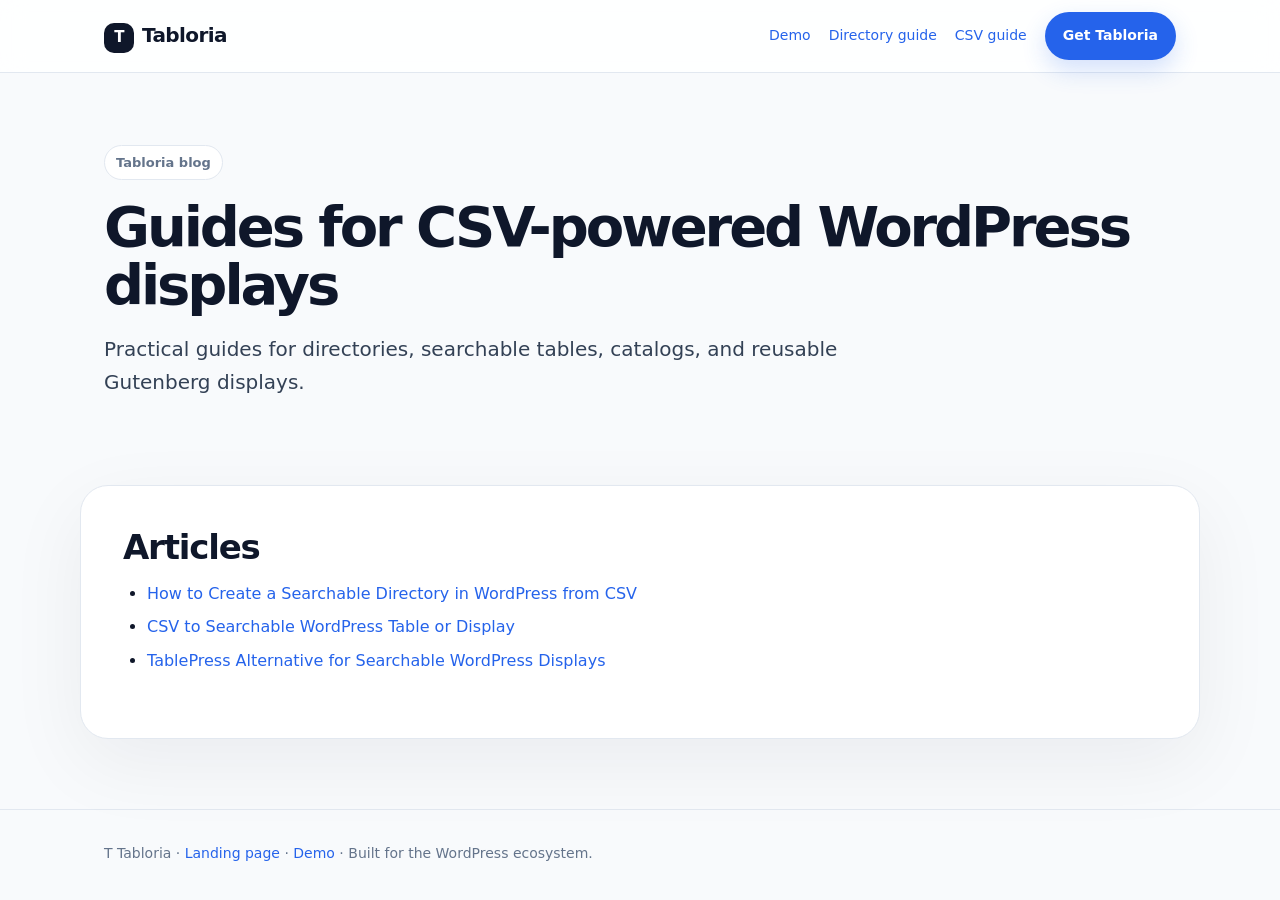
==== blog/index.html @ d9bac1d2 "blog" ====
<!doctype html><html lang="en"><head><meta charset="utf-8"><meta name="viewport" content="width=device-width, initial-scale=1"><title>Tabloria Blog</title><meta name="description" content="Guides for turning CSV and spreadsheet data into searchable WordPress displays."><style>
:root{
  --bg:#f8fafc;--panel:#ffffff;--ink:#0f172a;--muted:#64748b;--line:#e2e8f0;--soft:#f1f5f9;--brand:#2563eb;--brand-dark:#1d4ed8;--accent:#0f766e;
}
*{box-sizing:border-box}body{margin:0;font-family:Inter,ui-sans-serif,system-ui,-apple-system,BlinkMacSystemFont,"Segoe UI",sans-serif;background:var(--bg);color:var(--ink);line-height:1.65}a{color:var(--brand);text-decoration:none}a:hover{text-decoration:underline}.wrap{max-width:1120px;margin:0 auto;padding:0 24px}.site-header{border-bottom:1px solid var(--line);background:rgba(255,255,255,.86);backdrop-filter:blur(12px);position:sticky;top:0;z-index:10}.nav{height:72px;display:flex;align-items:center;justify-content:space-between;gap:24px}.brand{font-weight:800;font-size:20px;color:var(--ink);letter-spacing:-.03em}.brand-mark{display:inline-flex;align-items:center;justify-content:center;width:30px;height:30px;border-radius:10px;background:var(--ink);color:white;margin-right:8px;font-size:15px}.nav-links{display:flex;align-items:center;gap:18px;font-size:14px}.button{display:inline-flex;align-items:center;justify-content:center;border-radius:999px;background:var(--brand);color:white;font-weight:700;padding:12px 18px;box-shadow:0 10px 24px rgba(37,99,235,.20)}.button:hover{background:var(--brand-dark);text-decoration:none}.button.secondary{background:white;color:var(--ink);border:1px solid var(--line);box-shadow:none}.hero{padding:72px 0 42px}.eyebrow{display:inline-flex;padding:6px 11px;border:1px solid var(--line);background:white;border-radius:999px;color:var(--muted);font-size:13px;font-weight:700}.hero-grid{display:grid;grid-template-columns:minmax(0,1.35fr) minmax(280px,.65fr);gap:40px;align-items:start}.hero h1{font-size:56px;line-height:1.02;letter-spacing:-.055em;margin:18px 0 18px}.lede{font-size:20px;color:#334155;max-width:760px}.hero-actions{display:flex;gap:12px;flex-wrap:wrap;margin-top:28px}.toc{background:white;border:1px solid var(--line);border-radius:24px;padding:22px;box-shadow:0 24px 70px rgba(15,23,42,.08)}.toc h2{font-size:15px;margin:0 0 10px;color:var(--muted);text-transform:uppercase;letter-spacing:.08em}.toc a{display:block;color:var(--ink);padding:8px 0;border-top:1px solid var(--soft);font-size:15px}.article{display:grid;grid-template-columns:minmax(0,740px) 280px;gap:48px;align-items:start;padding:24px 0 70px}.content{background:white;border:1px solid var(--line);border-radius:28px;padding:42px;box-shadow:0 24px 80px rgba(15,23,42,.06)}.content h2{font-size:34px;line-height:1.15;letter-spacing:-.035em;margin:42px 0 14px}.content h2:first-child{margin-top:0}.content h3{font-size:22px;letter-spacing:-.02em;margin:28px 0 8px}.content p{margin:0 0 18px}.content ul,.content ol{padding-left:24px;margin:0 0 22px}.content li{margin:7px 0}.callout{border:1px solid #bfdbfe;background:#eff6ff;border-radius:22px;padding:22px;margin:30px 0}.note{border:1px solid var(--line);background:var(--soft);border-radius:22px;padding:22px;margin:30px 0}.comparison{width:100%;border-collapse:separate;border-spacing:0;margin:24px 0;border:1px solid var(--line);border-radius:18px;overflow:hidden}.comparison th,.comparison td{text-align:left;padding:14px 16px;border-bottom:1px solid var(--line);vertical-align:top}.comparison th{background:var(--soft);font-size:14px;color:#334155}.comparison tr:last-child td{border-bottom:0}.sidebar{position:sticky;top:96px}.side-card{background:white;border:1px solid var(--line);border-radius:24px;padding:22px;margin-bottom:16px}.side-card h3{margin:0 0 10px;font-size:18px}.side-card p{color:var(--muted);font-size:14px;margin:0 0 14px}.footer-cta{background:var(--ink);color:white;border-radius:32px;padding:44px;margin:20px 0 70px}.footer-cta h2{font-size:38px;line-height:1.1;letter-spacing:-.04em;margin:0 0 14px}.footer-cta p{color:#cbd5e1;max-width:700px}.site-footer{border-top:1px solid var(--line);padding:32px 0;color:var(--muted);font-size:14px}@media(max-width:900px){.hero-grid,.article{grid-template-columns:1fr}.hero h1{font-size:42px}.content{padding:28px}.nav-links{display:none}.sidebar{position:static}.footer-cta h2{font-size:30px}}</style></head><body><header class="site-header"><div class="wrap nav"><a class="brand" href="/"><span class="brand-mark">T</span>Tabloria</a><nav class="nav-links"><a href="/demo.html">Demo</a><a href="/blog/how-to-create-searchable-directory-wordpress/">Directory guide</a><a href="/blog/csv-to-searchable-table-wordpress/">CSV guide</a><a class="button" href="https://wordpress.org/plugins/tabloria-searchable-displays/">Get Tabloria</a></nav></div></header><main><section class="hero"><div class="wrap"><span class="eyebrow">Tabloria blog</span><h1>Guides for CSV-powered WordPress displays</h1><p class="lede">Practical guides for directories, searchable tables, catalogs, and reusable Gutenberg displays.</p></div></section><section class="wrap article" style="grid-template-columns:1fr"><article class="content"><h2>Articles</h2><ul><li><a href="/blog/how-to-create-searchable-directory-wordpress/">How to Create a Searchable Directory in WordPress from CSV</a></li><li><a href="/blog/csv-to-searchable-table-wordpress/">CSV to Searchable WordPress Table or Display</a></li><li><a href="/blog/tablepress-alternative-searchable-displays/">TablePress Alternative for Searchable WordPress Displays</a></li></ul></article></section></main><footer class="site-footer"><div class="wrap">T Tabloria · <a href="/">Landing page</a> · <a href="/demo.html">Demo</a> · Built for the WordPress ecosystem.</div></footer></body></html>
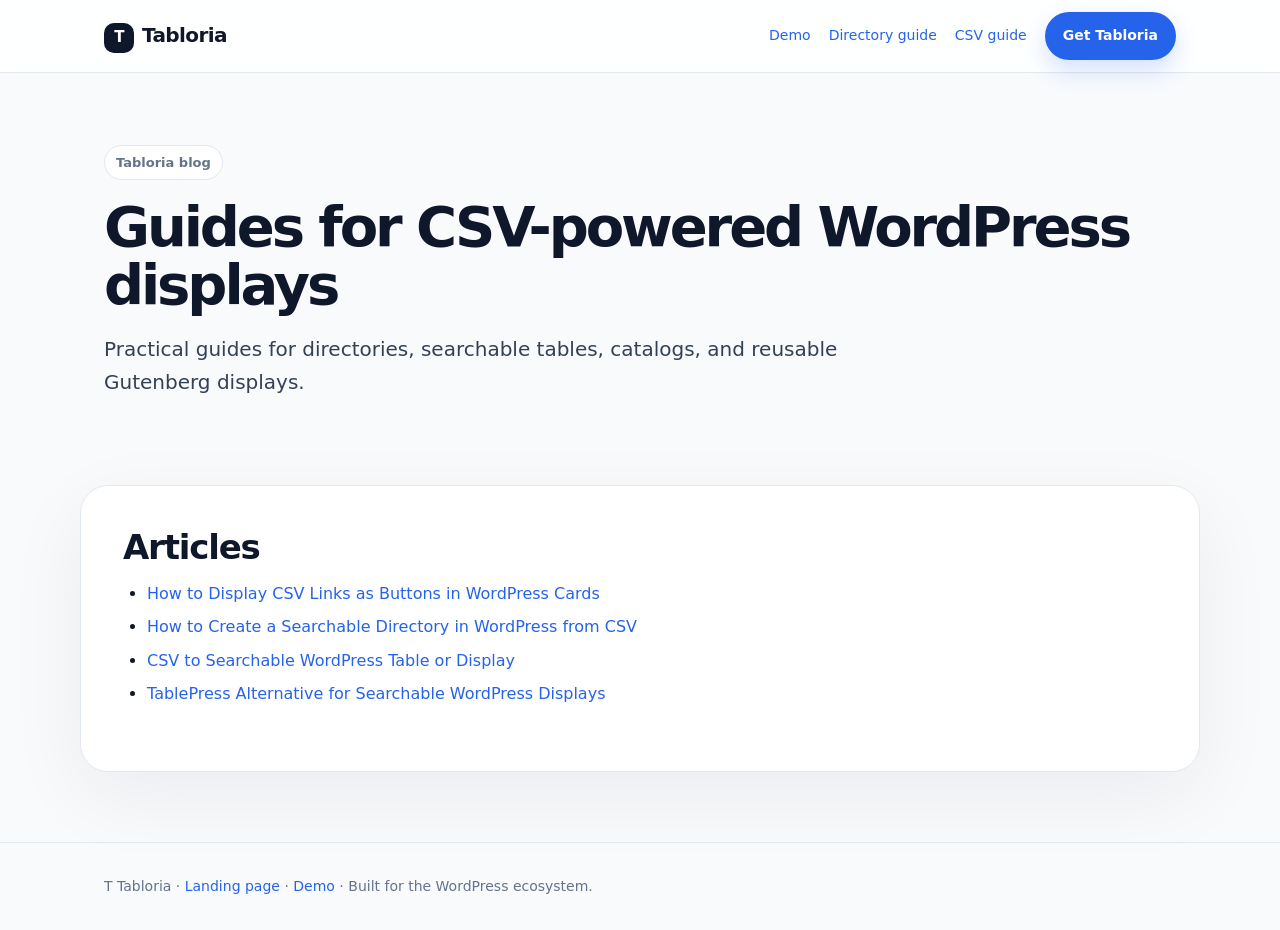
==== commit 8d9d0897: "card customization blog" ====
--- a/blog/index.html
+++ b/blog/index.html
@@ -2,4 +2,4 @@
 :root{
   --bg:#f8fafc;--panel:#ffffff;--ink:#0f172a;--muted:#64748b;--line:#e2e8f0;--soft:#f1f5f9;--brand:#2563eb;--brand-dark:#1d4ed8;--accent:#0f766e;
 }
-*{box-sizing:border-box}body{margin:0;font-family:Inter,ui-sans-serif,system-ui,-apple-system,BlinkMacSystemFont,"Segoe UI",sans-serif;background:var(--bg);color:var(--ink);line-height:1.65}a{color:var(--brand);text-decoration:none}a:hover{text-decoration:underline}.wrap{max-width:1120px;margin:0 auto;padding:0 24px}.site-header{border-bottom:1px solid var(--line);background:rgba(255,255,255,.86);backdrop-filter:blur(12px);position:sticky;top:0;z-index:10}.nav{height:72px;display:flex;align-items:center;justify-content:space-between;gap:24px}.brand{font-weight:800;font-size:20px;color:var(--ink);letter-spacing:-.03em}.brand-mark{display:inline-flex;align-items:center;justify-content:center;width:30px;height:30px;border-radius:10px;background:var(--ink);color:white;margin-right:8px;font-size:15px}.nav-links{display:flex;align-items:center;gap:18px;font-size:14px}.button{display:inline-flex;align-items:center;justify-content:center;border-radius:999px;background:var(--brand);color:white;font-weight:700;padding:12px 18px;box-shadow:0 10px 24px rgba(37,99,235,.20)}.button:hover{background:var(--brand-dark);text-decoration:none}.button.secondary{background:white;color:var(--ink);border:1px solid var(--line);box-shadow:none}.hero{padding:72px 0 42px}.eyebrow{display:inline-flex;padding:6px 11px;border:1px solid var(--line);background:white;border-radius:999px;color:var(--muted);font-size:13px;font-weight:700}.hero-grid{display:grid;grid-template-columns:minmax(0,1.35fr) minmax(280px,.65fr);gap:40px;align-items:start}.hero h1{font-size:56px;line-height:1.02;letter-spacing:-.055em;margin:18px 0 18px}.lede{font-size:20px;color:#334155;max-width:760px}.hero-actions{display:flex;gap:12px;flex-wrap:wrap;margin-top:28px}.toc{background:white;border:1px solid var(--line);border-radius:24px;padding:22px;box-shadow:0 24px 70px rgba(15,23,42,.08)}.toc h2{font-size:15px;margin:0 0 10px;color:var(--muted);text-transform:uppercase;letter-spacing:.08em}.toc a{display:block;color:var(--ink);padding:8px 0;border-top:1px solid var(--soft);font-size:15px}.article{display:grid;grid-template-columns:minmax(0,740px) 280px;gap:48px;align-items:start;padding:24px 0 70px}.content{background:white;border:1px solid var(--line);border-radius:28px;padding:42px;box-shadow:0 24px 80px rgba(15,23,42,.06)}.content h2{font-size:34px;line-height:1.15;letter-spacing:-.035em;margin:42px 0 14px}.content h2:first-child{margin-top:0}.content h3{font-size:22px;letter-spacing:-.02em;margin:28px 0 8px}.content p{margin:0 0 18px}.content ul,.content ol{padding-left:24px;margin:0 0 22px}.content li{margin:7px 0}.callout{border:1px solid #bfdbfe;background:#eff6ff;border-radius:22px;padding:22px;margin:30px 0}.note{border:1px solid var(--line);background:var(--soft);border-radius:22px;padding:22px;margin:30px 0}.comparison{width:100%;border-collapse:separate;border-spacing:0;margin:24px 0;border:1px solid var(--line);border-radius:18px;overflow:hidden}.comparison th,.comparison td{text-align:left;padding:14px 16px;border-bottom:1px solid var(--line);vertical-align:top}.comparison th{background:var(--soft);font-size:14px;color:#334155}.comparison tr:last-child td{border-bottom:0}.sidebar{position:sticky;top:96px}.side-card{background:white;border:1px solid var(--line);border-radius:24px;padding:22px;margin-bottom:16px}.side-card h3{margin:0 0 10px;font-size:18px}.side-card p{color:var(--muted);font-size:14px;margin:0 0 14px}.footer-cta{background:var(--ink);color:white;border-radius:32px;padding:44px;margin:20px 0 70px}.footer-cta h2{font-size:38px;line-height:1.1;letter-spacing:-.04em;margin:0 0 14px}.footer-cta p{color:#cbd5e1;max-width:700px}.site-footer{border-top:1px solid var(--line);padding:32px 0;color:var(--muted);font-size:14px}@media(max-width:900px){.hero-grid,.article{grid-template-columns:1fr}.hero h1{font-size:42px}.content{padding:28px}.nav-links{display:none}.sidebar{position:static}.footer-cta h2{font-size:30px}}</style></head><body><header class="site-header"><div class="wrap nav"><a class="brand" href="/"><span class="brand-mark">T</span>Tabloria</a><nav class="nav-links"><a href="/demo.html">Demo</a><a href="/blog/how-to-create-searchable-directory-wordpress/">Directory guide</a><a href="/blog/csv-to-searchable-table-wordpress/">CSV guide</a><a class="button" href="https://wordpress.org/plugins/tabloria-searchable-displays/">Get Tabloria</a></nav></div></header><main><section class="hero"><div class="wrap"><span class="eyebrow">Tabloria blog</span><h1>Guides for CSV-powered WordPress displays</h1><p class="lede">Practical guides for directories, searchable tables, catalogs, and reusable Gutenberg displays.</p></div></section><section class="wrap article" style="grid-template-columns:1fr"><article class="content"><h2>Articles</h2><ul><li><a href="/blog/how-to-create-searchable-directory-wordpress/">How to Create a Searchable Directory in WordPress from CSV</a></li><li><a href="/blog/csv-to-searchable-table-wordpress/">CSV to Searchable WordPress Table or Display</a></li><li><a href="/blog/tablepress-alternative-searchable-displays/">TablePress Alternative for Searchable WordPress Displays</a></li></ul></article></section></main><footer class="site-footer"><div class="wrap">T Tabloria · <a href="/">Landing page</a> · <a href="/demo.html">Demo</a> · Built for the WordPress ecosystem.</div></footer></body></html>+*{box-sizing:border-box}body{margin:0;font-family:Inter,ui-sans-serif,system-ui,-apple-system,BlinkMacSystemFont,"Segoe UI",sans-serif;background:var(--bg);color:var(--ink);line-height:1.65}a{color:var(--brand);text-decoration:none}a:hover{text-decoration:underline}.wrap{max-width:1120px;margin:0 auto;padding:0 24px}.site-header{border-bottom:1px solid var(--line);background:rgba(255,255,255,.86);backdrop-filter:blur(12px);position:sticky;top:0;z-index:10}.nav{height:72px;display:flex;align-items:center;justify-content:space-between;gap:24px}.brand{font-weight:800;font-size:20px;color:var(--ink);letter-spacing:-.03em}.brand-mark{display:inline-flex;align-items:center;justify-content:center;width:30px;height:30px;border-radius:10px;background:var(--ink);color:white;margin-right:8px;font-size:15px}.nav-links{display:flex;align-items:center;gap:18px;font-size:14px}.button{display:inline-flex;align-items:center;justify-content:center;border-radius:999px;background:var(--brand);color:white;font-weight:700;padding:12px 18px;box-shadow:0 10px 24px rgba(37,99,235,.20)}.button:hover{background:var(--brand-dark);text-decoration:none}.button.secondary{background:white;color:var(--ink);border:1px solid var(--line);box-shadow:none}.hero{padding:72px 0 42px}.eyebrow{display:inline-flex;padding:6px 11px;border:1px solid var(--line);background:white;border-radius:999px;color:var(--muted);font-size:13px;font-weight:700}.hero-grid{display:grid;grid-template-columns:minmax(0,1.35fr) minmax(280px,.65fr);gap:40px;align-items:start}.hero h1{font-size:56px;line-height:1.02;letter-spacing:-.055em;margin:18px 0 18px}.lede{font-size:20px;color:#334155;max-width:760px}.hero-actions{display:flex;gap:12px;flex-wrap:wrap;margin-top:28px}.toc{background:white;border:1px solid var(--line);border-radius:24px;padding:22px;box-shadow:0 24px 70px rgba(15,23,42,.08)}.toc h2{font-size:15px;margin:0 0 10px;color:var(--muted);text-transform:uppercase;letter-spacing:.08em}.toc a{display:block;color:var(--ink);padding:8px 0;border-top:1px solid var(--soft);font-size:15px}.article{display:grid;grid-template-columns:minmax(0,740px) 280px;gap:48px;align-items:start;padding:24px 0 70px}.content{background:white;border:1px solid var(--line);border-radius:28px;padding:42px;box-shadow:0 24px 80px rgba(15,23,42,.06)}.content h2{font-size:34px;line-height:1.15;letter-spacing:-.035em;margin:42px 0 14px}.content h2:first-child{margin-top:0}.content h3{font-size:22px;letter-spacing:-.02em;margin:28px 0 8px}.content p{margin:0 0 18px}.content ul,.content ol{padding-left:24px;margin:0 0 22px}.content li{margin:7px 0}.callout{border:1px solid #bfdbfe;background:#eff6ff;border-radius:22px;padding:22px;margin:30px 0}.note{border:1px solid var(--line);background:var(--soft);border-radius:22px;padding:22px;margin:30px 0}.comparison{width:100%;border-collapse:separate;border-spacing:0;margin:24px 0;border:1px solid var(--line);border-radius:18px;overflow:hidden}.comparison th,.comparison td{text-align:left;padding:14px 16px;border-bottom:1px solid var(--line);vertical-align:top}.comparison th{background:var(--soft);font-size:14px;color:#334155}.comparison tr:last-child td{border-bottom:0}.sidebar{position:sticky;top:96px}.side-card{background:white;border:1px solid var(--line);border-radius:24px;padding:22px;margin-bottom:16px}.side-card h3{margin:0 0 10px;font-size:18px}.side-card p{color:var(--muted);font-size:14px;margin:0 0 14px}.footer-cta{background:var(--ink);color:white;border-radius:32px;padding:44px;margin:20px 0 70px}.footer-cta h2{font-size:38px;line-height:1.1;letter-spacing:-.04em;margin:0 0 14px}.footer-cta p{color:#cbd5e1;max-width:700px}.site-footer{border-top:1px solid var(--line);padding:32px 0;color:var(--muted);font-size:14px}@media(max-width:900px){.hero-grid,.article{grid-template-columns:1fr}.hero h1{font-size:42px}.content{padding:28px}.nav-links{display:none}.sidebar{position:static}.footer-cta h2{font-size:30px}}</style></head><body><header class="site-header"><div class="wrap nav"><a class="brand" href="/"><span class="brand-mark">T</span>Tabloria</a><nav class="nav-links"><a href="/demo.html">Demo</a><a href="/blog/how-to-create-searchable-directory-wordpress/">Directory guide</a><a href="/blog/csv-to-searchable-table-wordpress/">CSV guide</a><a class="button" href="https://wordpress.org/plugins/tabloria-searchable-displays/">Get Tabloria</a></nav></div></header><main><section class="hero"><div class="wrap"><span class="eyebrow">Tabloria blog</span><h1>Guides for CSV-powered WordPress displays</h1><p class="lede">Practical guides for directories, searchable tables, catalogs, and reusable Gutenberg displays.</p></div></section><section class="wrap article" style="grid-template-columns:1fr"><article class="content"><h2>Articles</h2><ul><li><a href="/blog/card-url-buttons-wordpress/">How to Display CSV Links as Buttons in WordPress Cards</a></li><li><a href="/blog/how-to-create-searchable-directory-wordpress/">How to Create a Searchable Directory in WordPress from CSV</a></li><li><a href="/blog/csv-to-searchable-table-wordpress/">CSV to Searchable WordPress Table or Display</a></li><li><a href="/blog/tablepress-alternative-searchable-displays/">TablePress Alternative for Searchable WordPress Displays</a></li></ul></article></section></main><footer class="site-footer"><div class="wrap">T Tabloria · <a href="/">Landing page</a> · <a href="/demo.html">Demo</a> · Built for the WordPress ecosystem.</div></footer></body></html>
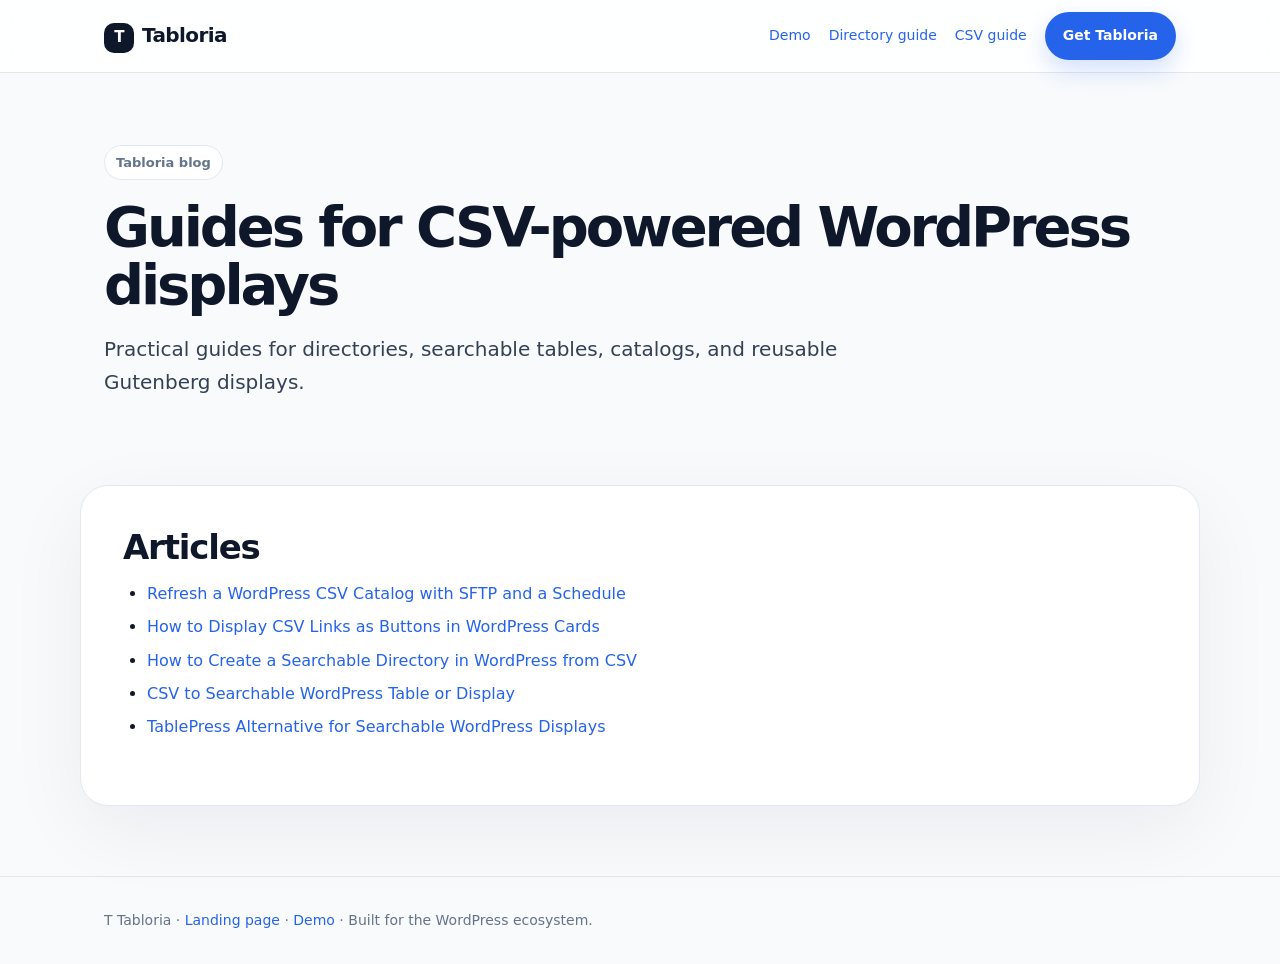
==== commit a54d715a: "Document server CSV refresh on the site" ====
--- a/blog/index.html
+++ b/blog/index.html
@@ -2,4 +2,4 @@
 :root{
   --bg:#f8fafc;--panel:#ffffff;--ink:#0f172a;--muted:#64748b;--line:#e2e8f0;--soft:#f1f5f9;--brand:#2563eb;--brand-dark:#1d4ed8;--accent:#0f766e;
 }
-*{box-sizing:border-box}body{margin:0;font-family:Inter,ui-sans-serif,system-ui,-apple-system,BlinkMacSystemFont,"Segoe UI",sans-serif;background:var(--bg);color:var(--ink);line-height:1.65}a{color:var(--brand);text-decoration:none}a:hover{text-decoration:underline}.wrap{max-width:1120px;margin:0 auto;padding:0 24px}.site-header{border-bottom:1px solid var(--line);background:rgba(255,255,255,.86);backdrop-filter:blur(12px);position:sticky;top:0;z-index:10}.nav{height:72px;display:flex;align-items:center;justify-content:space-between;gap:24px}.brand{font-weight:800;font-size:20px;color:var(--ink);letter-spacing:-.03em}.brand-mark{display:inline-flex;align-items:center;justify-content:center;width:30px;height:30px;border-radius:10px;background:var(--ink);color:white;margin-right:8px;font-size:15px}.nav-links{display:flex;align-items:center;gap:18px;font-size:14px}.button{display:inline-flex;align-items:center;justify-content:center;border-radius:999px;background:var(--brand);color:white;font-weight:700;padding:12px 18px;box-shadow:0 10px 24px rgba(37,99,235,.20)}.button:hover{background:var(--brand-dark);text-decoration:none}.button.secondary{background:white;color:var(--ink);border:1px solid var(--line);box-shadow:none}.hero{padding:72px 0 42px}.eyebrow{display:inline-flex;padding:6px 11px;border:1px solid var(--line);background:white;border-radius:999px;color:var(--muted);font-size:13px;font-weight:700}.hero-grid{display:grid;grid-template-columns:minmax(0,1.35fr) minmax(280px,.65fr);gap:40px;align-items:start}.hero h1{font-size:56px;line-height:1.02;letter-spacing:-.055em;margin:18px 0 18px}.lede{font-size:20px;color:#334155;max-width:760px}.hero-actions{display:flex;gap:12px;flex-wrap:wrap;margin-top:28px}.toc{background:white;border:1px solid var(--line);border-radius:24px;padding:22px;box-shadow:0 24px 70px rgba(15,23,42,.08)}.toc h2{font-size:15px;margin:0 0 10px;color:var(--muted);text-transform:uppercase;letter-spacing:.08em}.toc a{display:block;color:var(--ink);padding:8px 0;border-top:1px solid var(--soft);font-size:15px}.article{display:grid;grid-template-columns:minmax(0,740px) 280px;gap:48px;align-items:start;padding:24px 0 70px}.content{background:white;border:1px solid var(--line);border-radius:28px;padding:42px;box-shadow:0 24px 80px rgba(15,23,42,.06)}.content h2{font-size:34px;line-height:1.15;letter-spacing:-.035em;margin:42px 0 14px}.content h2:first-child{margin-top:0}.content h3{font-size:22px;letter-spacing:-.02em;margin:28px 0 8px}.content p{margin:0 0 18px}.content ul,.content ol{padding-left:24px;margin:0 0 22px}.content li{margin:7px 0}.callout{border:1px solid #bfdbfe;background:#eff6ff;border-radius:22px;padding:22px;margin:30px 0}.note{border:1px solid var(--line);background:var(--soft);border-radius:22px;padding:22px;margin:30px 0}.comparison{width:100%;border-collapse:separate;border-spacing:0;margin:24px 0;border:1px solid var(--line);border-radius:18px;overflow:hidden}.comparison th,.comparison td{text-align:left;padding:14px 16px;border-bottom:1px solid var(--line);vertical-align:top}.comparison th{background:var(--soft);font-size:14px;color:#334155}.comparison tr:last-child td{border-bottom:0}.sidebar{position:sticky;top:96px}.side-card{background:white;border:1px solid var(--line);border-radius:24px;padding:22px;margin-bottom:16px}.side-card h3{margin:0 0 10px;font-size:18px}.side-card p{color:var(--muted);font-size:14px;margin:0 0 14px}.footer-cta{background:var(--ink);color:white;border-radius:32px;padding:44px;margin:20px 0 70px}.footer-cta h2{font-size:38px;line-height:1.1;letter-spacing:-.04em;margin:0 0 14px}.footer-cta p{color:#cbd5e1;max-width:700px}.site-footer{border-top:1px solid var(--line);padding:32px 0;color:var(--muted);font-size:14px}@media(max-width:900px){.hero-grid,.article{grid-template-columns:1fr}.hero h1{font-size:42px}.content{padding:28px}.nav-links{display:none}.sidebar{position:static}.footer-cta h2{font-size:30px}}</style></head><body><header class="site-header"><div class="wrap nav"><a class="brand" href="/"><span class="brand-mark">T</span>Tabloria</a><nav class="nav-links"><a href="/demo.html">Demo</a><a href="/blog/how-to-create-searchable-directory-wordpress/">Directory guide</a><a href="/blog/csv-to-searchable-table-wordpress/">CSV guide</a><a class="button" href="https://wordpress.org/plugins/tabloria-searchable-displays/">Get Tabloria</a></nav></div></header><main><section class="hero"><div class="wrap"><span class="eyebrow">Tabloria blog</span><h1>Guides for CSV-powered WordPress displays</h1><p class="lede">Practical guides for directories, searchable tables, catalogs, and reusable Gutenberg displays.</p></div></section><section class="wrap article" style="grid-template-columns:1fr"><article class="content"><h2>Articles</h2><ul><li><a href="/blog/card-url-buttons-wordpress/">How to Display CSV Links as Buttons in WordPress Cards</a></li><li><a href="/blog/how-to-create-searchable-directory-wordpress/">How to Create a Searchable Directory in WordPress from CSV</a></li><li><a href="/blog/csv-to-searchable-table-wordpress/">CSV to Searchable WordPress Table or Display</a></li><li><a href="/blog/tablepress-alternative-searchable-displays/">TablePress Alternative for Searchable WordPress Displays</a></li></ul></article></section></main><footer class="site-footer"><div class="wrap">T Tabloria · <a href="/">Landing page</a> · <a href="/demo.html">Demo</a> · Built for the WordPress ecosystem.</div></footer></body></html>+*{box-sizing:border-box}body{margin:0;font-family:Inter,ui-sans-serif,system-ui,-apple-system,BlinkMacSystemFont,"Segoe UI",sans-serif;background:var(--bg);color:var(--ink);line-height:1.65}a{color:var(--brand);text-decoration:none}a:hover{text-decoration:underline}.wrap{max-width:1120px;margin:0 auto;padding:0 24px}.site-header{border-bottom:1px solid var(--line);background:rgba(255,255,255,.86);backdrop-filter:blur(12px);position:sticky;top:0;z-index:10}.nav{height:72px;display:flex;align-items:center;justify-content:space-between;gap:24px}.brand{font-weight:800;font-size:20px;color:var(--ink);letter-spacing:-.03em}.brand-mark{display:inline-flex;align-items:center;justify-content:center;width:30px;height:30px;border-radius:10px;background:var(--ink);color:white;margin-right:8px;font-size:15px}.nav-links{display:flex;align-items:center;gap:18px;font-size:14px}.button{display:inline-flex;align-items:center;justify-content:center;border-radius:999px;background:var(--brand);color:white;font-weight:700;padding:12px 18px;box-shadow:0 10px 24px rgba(37,99,235,.20)}.button:hover{background:var(--brand-dark);text-decoration:none}.button.secondary{background:white;color:var(--ink);border:1px solid var(--line);box-shadow:none}.hero{padding:72px 0 42px}.eyebrow{display:inline-flex;padding:6px 11px;border:1px solid var(--line);background:white;border-radius:999px;color:var(--muted);font-size:13px;font-weight:700}.hero-grid{display:grid;grid-template-columns:minmax(0,1.35fr) minmax(280px,.65fr);gap:40px;align-items:start}.hero h1{font-size:56px;line-height:1.02;letter-spacing:-.055em;margin:18px 0 18px}.lede{font-size:20px;color:#334155;max-width:760px}.hero-actions{display:flex;gap:12px;flex-wrap:wrap;margin-top:28px}.toc{background:white;border:1px solid var(--line);border-radius:24px;padding:22px;box-shadow:0 24px 70px rgba(15,23,42,.08)}.toc h2{font-size:15px;margin:0 0 10px;color:var(--muted);text-transform:uppercase;letter-spacing:.08em}.toc a{display:block;color:var(--ink);padding:8px 0;border-top:1px solid var(--soft);font-size:15px}.article{display:grid;grid-template-columns:minmax(0,740px) 280px;gap:48px;align-items:start;padding:24px 0 70px}.content{background:white;border:1px solid var(--line);border-radius:28px;padding:42px;box-shadow:0 24px 80px rgba(15,23,42,.06)}.content h2{font-size:34px;line-height:1.15;letter-spacing:-.035em;margin:42px 0 14px}.content h2:first-child{margin-top:0}.content h3{font-size:22px;letter-spacing:-.02em;margin:28px 0 8px}.content p{margin:0 0 18px}.content ul,.content ol{padding-left:24px;margin:0 0 22px}.content li{margin:7px 0}.callout{border:1px solid #bfdbfe;background:#eff6ff;border-radius:22px;padding:22px;margin:30px 0}.note{border:1px solid var(--line);background:var(--soft);border-radius:22px;padding:22px;margin:30px 0}.comparison{width:100%;border-collapse:separate;border-spacing:0;margin:24px 0;border:1px solid var(--line);border-radius:18px;overflow:hidden}.comparison th,.comparison td{text-align:left;padding:14px 16px;border-bottom:1px solid var(--line);vertical-align:top}.comparison th{background:var(--soft);font-size:14px;color:#334155}.comparison tr:last-child td{border-bottom:0}.sidebar{position:sticky;top:96px}.side-card{background:white;border:1px solid var(--line);border-radius:24px;padding:22px;margin-bottom:16px}.side-card h3{margin:0 0 10px;font-size:18px}.side-card p{color:var(--muted);font-size:14px;margin:0 0 14px}.footer-cta{background:var(--ink);color:white;border-radius:32px;padding:44px;margin:20px 0 70px}.footer-cta h2{font-size:38px;line-height:1.1;letter-spacing:-.04em;margin:0 0 14px}.footer-cta p{color:#cbd5e1;max-width:700px}.site-footer{border-top:1px solid var(--line);padding:32px 0;color:var(--muted);font-size:14px}@media(max-width:900px){.hero-grid,.article{grid-template-columns:1fr}.hero h1{font-size:42px}.content{padding:28px}.nav-links{display:none}.sidebar{position:static}.footer-cta h2{font-size:30px}}</style></head><body><header class="site-header"><div class="wrap nav"><a class="brand" href="/"><span class="brand-mark">T</span>Tabloria</a><nav class="nav-links"><a href="/demo.html">Demo</a><a href="/blog/how-to-create-searchable-directory-wordpress/">Directory guide</a><a href="/blog/csv-to-searchable-table-wordpress/">CSV guide</a><a class="button" href="https://wordpress.org/plugins/tabloria-searchable-displays/">Get Tabloria</a></nav></div></header><main><section class="hero"><div class="wrap"><span class="eyebrow">Tabloria blog</span><h1>Guides for CSV-powered WordPress displays</h1><p class="lede">Practical guides for directories, searchable tables, catalogs, and reusable Gutenberg displays.</p></div></section><section class="wrap article" style="grid-template-columns:1fr"><article class="content"><h2>Articles</h2><ul><li><a href="/blog/refresh-csv-wordpress-sftp/">Refresh a WordPress CSV Catalog with SFTP and a Schedule</a></li><li><a href="/blog/card-url-buttons-wordpress/">How to Display CSV Links as Buttons in WordPress Cards</a></li><li><a href="/blog/how-to-create-searchable-directory-wordpress/">How to Create a Searchable Directory in WordPress from CSV</a></li><li><a href="/blog/csv-to-searchable-table-wordpress/">CSV to Searchable WordPress Table or Display</a></li><li><a href="/blog/tablepress-alternative-searchable-displays/">TablePress Alternative for Searchable WordPress Displays</a></li></ul></article></section></main><footer class="site-footer"><div class="wrap">T Tabloria · <a href="/">Landing page</a> · <a href="/demo.html">Demo</a> · Built for the WordPress ecosystem.</div></footer></body></html>
